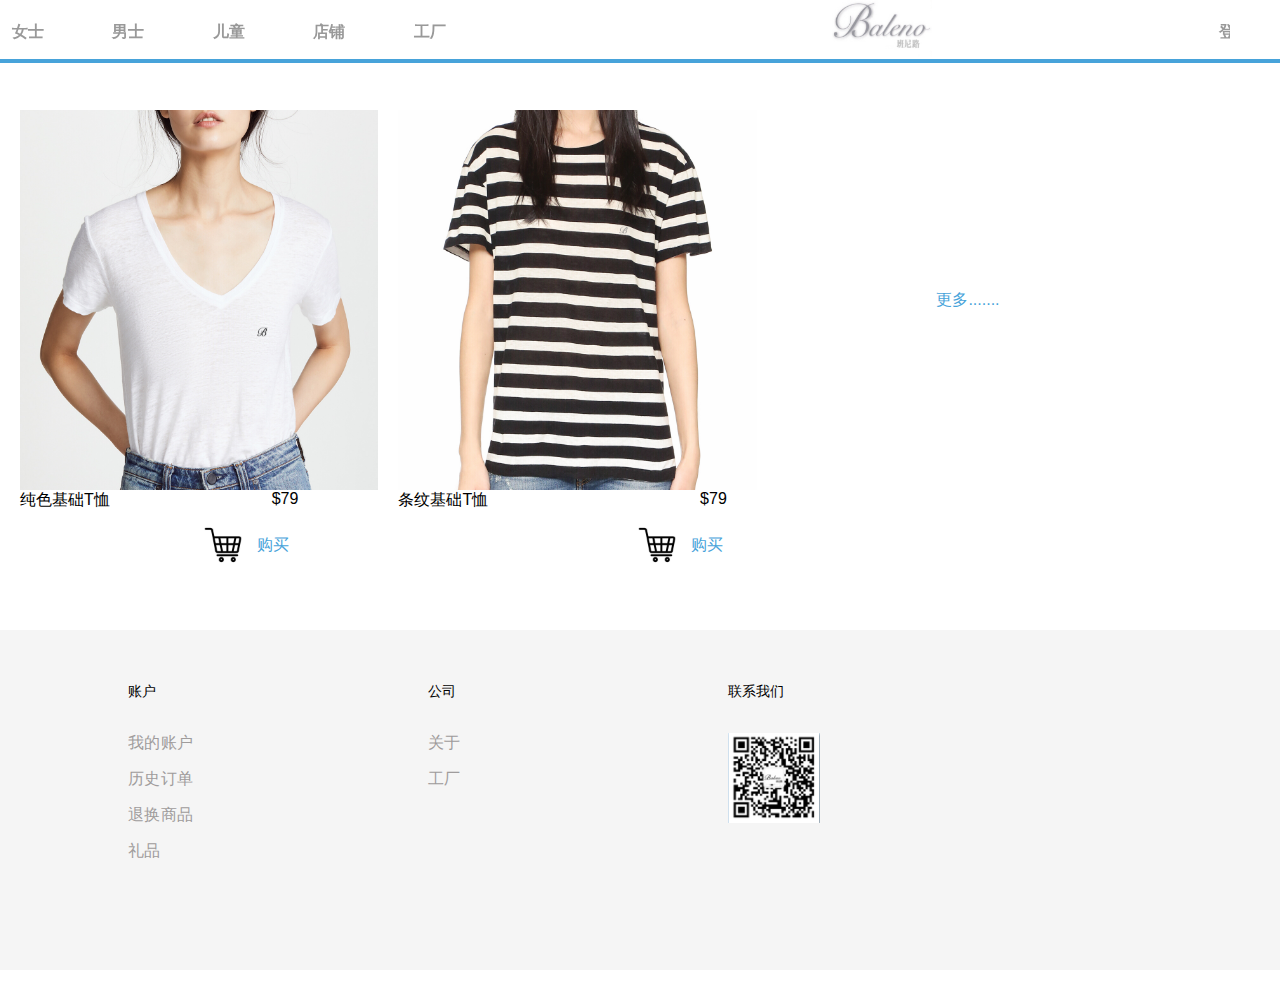
==== html/cloth.html @ f0b354d5 "test" ====
﻿<!DOCTYPE html>
<html lang="en" class="no-js">
<head>
<meta charset="UTF-8" />
<meta http-equiv="X-UA-Compatible" content="IE=edge,chrome=1"> 
<meta name="viewport" content="width=device-width, initial-scale=1.0"> 
<title>Baleno</title>

<link rel="stylesheet" type="text/css" href="../css/default.css" />
<link rel="stylesheet" type="text/css" href="../css/component.css" />

</head>
<body>

<div class="container" style="width:100%;height:120px;margin-top: -30px">
	<div class="main" style="position: fixed;width: 100%;z-index: 999">
		<nav id="cbp-hrmenu" class="cbp-hrmenu">
			<ul>
				<li>
					<a href="#">女士</a>
					<div class="cbp-hrsub">
						<div class="cbp-hrsub-inner"> 
							<div>
								<h4>Basis</h4>
								<ul>
									<li><a href="#">基本款</a></li>
									<li><a href="#">定制款</a></li>
								</ul>
							</div>
							<div>
								<h4>Youth</h4>
								<ul>
									<li><a href="#">上衣</a></li>
									<li><a href="#">裤装</a></li>
									<li><a href="#">裙装</a></li>
								</ul>
							</div>
							<div>
								<h4>Lady</h4>
								<ul>
									<li><a href="#">上衣</a></li>
									<li><a href="#">裤装</a></li>
									<li><a href="#">裙装</a></li>
								</ul>
							</div>
						</div><!-- /cbp-hrsub-inner -->
					</div><!-- /cbp-hrsub -->
				</li>
				<li>
					<a href="#">男士</a>
					<div class="cbp-hrsub">
						<div class="cbp-hrsub-inner"> 
							<div>
								<h4>Basis</h4>
								<ul>
									<li><a href="#">基本款</a></li>
									<li><a href="#">定制款</a></li>
								</ul>
							</div>
							<div>
								<h4>Youth</h4>
								<ul>
									<li><a href="#">上衣</a></li>
									<li><a href="#">裤装</a></li>
								</ul>
							</div>
							<div>
								<h4>Lady</h4>
								<ul>
									<li><a href="#">上衣</a></li>
									<li><a href="#">裤装</a></li>
								</ul>
							</div>
						</div><!-- /cbp-hrsub-inner -->
					</div><!-- /cbp-hrsub -->
				</li>
				<li>
					<a href="#">儿童</a>
					<div class="cbp-hrsub">
						<div class="cbp-hrsub-inner"> 
							<div>
								<h4>Basis</h4>
								<ul>
									<li><a href="#">基本款</a></li>
									<li><a href="#">定制款</a></li>
								</ul>
							</div>
							<div>
								<h4>Mini-me</h4>
								<ul>
									<li><a href="#">男童</a></li>
									<li><a href="#">女童</a></li>
								</ul>
							</div>
						</div><!-- /cbp-hrsub-inner -->
					</div><!-- /cbp-hrsub -->
				</li>
				<li>
					<a href="shop.html">店铺</a>
				</li>
				<li>
					<a href="factory.html">工厂</a>
				</li>
				<li style="position: relative;top: 20px;left:350px;">
					<img src="../img/logo.jpg" style="width: 100px">
				</li>
				<li style="position: relative;left:600px;">
					<a href="#">登入</a>
				</li>
				<li style="position: relative;left:600px;">
					<a href="#">注册</a>
				</li>
				<li style="position: relative;left:600px;">
					<a href="#">购物车</a>
				</li>
			</ul>
		</nav>
	</div>
</div>
<div style="width: 100%;height: 800px;margin-top: 10px；">
	<div style="width: 100%;height: 500px;margin-top:20px;">
		<div style="width: 28%;height: 500px;float: left;margin-left: 20px;">
			<div style="width: 100%;height: 380px;"">
				<img src="../img/纯色基础.jpg" style="width: 100%;height: 100%;">
			</div>
			<div style="width: 100%;height: 30px;">
				<span style="display: block;color: black;display: inline-block;float: left;">纯色基础T恤</span>
	    		<span style="display: block;color: black;display: inline-block;float: right;margin-right: 80px;">$79</span>
			</div>
			<div style="width: 100%;height: 50px;">
				<div style="width: 100px;height: 50px;float: right;margin-right: 80px;">
					<div style="width: 50px;height: 50px;float: left;">
						<img src="../img/cart.jpg" style="width: 100%;height: 100%;">
					</div>
					<div style="width: 50px;height: 50px;float: left;text-align: center;">
						<span style="line-height: 50px">购买</span>
					</div>
				</div>
			</div>
		</div>
		<div style="width: 28%;height: 460px;float: left;margin-left: 20px;">
			<div style="width: 100%;height: 380px;"">
				<img src="../img/条纹.jpg" style="width: 100%;height: 100%;">
			</div>
			<div style="width: 100%;height: 30px;">
				<span style="display: block;color: black;display: inline-block;float: left;">条纹基础T恤</span>
	    		<span style="display: block;color: black;display: inline-block;float: right;margin-right: 30px;">$79</span>
			</div>
			<div style="width: 100%;height: 50px;">
				<div style="width: 100px;height: 50px;float: right;margin-right: 25px;">
					<div style="width: 50px;height: 50px;float: left;">
						<img src="../img/cart.jpg" style="width: 100%;height: 100%;">
					</div>
					<div style="width: 50px;height: 50px;float: left;text-align: center;">
						<span style="line-height: 50px">购买</span>
					</div>
				</div>
			</div>
		</div>
		<div style="width: 33%;height: 380px;float: left;text-align: center;">
			<span style="line-height: 380px"><a href="#" style="color: #47a3da">更多.......</a></span>
		</div>

	</div>
	<div class="foot_content" style="width: 100%;height: 340px;margin-top:20px;">
	    <div class="foot_clumn">
	      <div class="foot_nav">
	        <h6>账户</h6>
	        <ul>
	          <li><a>我的账户</a></li>
	          <li><a>历史订单</a></li>
	          <li><a>退换商品</a></li>
	          <li><a>礼品</a></li>
	        </ul>
	      </div>
	      <div class="foot_nav nav_left">
	        <h6>公司</h6>
	        <ul>
	          <li><a>关于</a></li>
	          <li><a>工厂</a></li>
	        </ul>
	      </div>
	      <div class="foot_nav nav_left">
	        <h6>联系我们</h6>
	        <ul>
	          <li><a><img src="../img/code.png"></a></li>
	        </ul>
	      </div>
	    </div>
  	</div>
	</div>
</div>


<script type="text/javascript" src="../js/jquery.min.js"></script>
<script type="text/javascript" src="../js/cbpHorizontalMenu.min.js"></script>
<script type="text/javascript">
$(function() {
	cbpHorizontalMenu.init();
});
</script>
</body>
</html>
---- css/default.css ----
@font-face {
	font-family: 'fontawesome';
	src:url('../fonts/fontawesome.eot');
	src:url('../fonts/fontawesome.eot?#iefix') format('embedded-opentype'),
		url('../fonts/fontawesome.svg#fontawesome') format('svg'),
		url('../fonts/fontawesome.woff') format('woff'),
		url('../fonts/fontawesome.ttf') format('truetype');
	font-weight: normal;
	font-style: normal;
}

body, html { font-size: 100%; 	padding: 0; margin: 0;}

/* Reset */
*,
*:after,
*:before {
	-webkit-box-sizing: border-box;
	-moz-box-sizing: border-box;
	box-sizing: border-box;
}

/* Clearfix hack by Nicolas Gallagher: http://nicolasgallagher.com/micro-clearfix-hack/ */
.clearfix:before,
.clearfix:after {
	content: " ";
	display: table;
}

.clearfix:after {
	clear: both;
}

body {
    font-family: 'Lato', Calibri, Arial, sans-serif;
    color: #47a3da;
}

a {
	color: #f0f0f0;
	text-decoration: none;
}

a:hover {
	color: #000;
}
.foot_content{
    width: 100%;
    height: 300px;
    color: #bcb8b3;
    background-color: whitesmoke
}
.foot_clumn{
    width: 80%;
    min-width: 1000px;
    overflow: hidden;
    height: 300px;
    margin: 0 auto;
}
.foot_nav{
    width: 300px;
    height: 200px;
    margin-top:20px;
    display: block;
    float: left;
}
.foot_nav h6{
    color: black;
    font: 14px "Minion Regular",Times,"Times New Roman",serif;
}
.foot_nav ul{
    list-style: none;
    display: block;
    margin-left: -40px;
}
.foot_nav ul li{
    margin-top: 15px;
    display: list-item;
}
.foot_nav ul li a{
    letter-spacing: .02em;
    text-decoration: none;
    cursor: pointer;
    color: #9f9c9c
}
---- css/component.css ----
.cbp-hrmenu {
	width: 100%;
	background-color: white;
	border-bottom: 4px solid #47a3da;
}

/* general ul style */
.cbp-hrmenu ul {
	margin: 0;
	padding: 0;
	list-style-type: none;
}

/* first level ul style */
.cbp-hrmenu > ul,
.cbp-hrmenu .cbp-hrsub-inner {
	width: 100%;
	margin-left: -50px;
	padding: 0 1.875em;
	overflow: hidden;
}

.cbp-hrmenu > ul > li {
	display: inline-block;
}

.cbp-hrmenu > ul > li > a {
	font-weight: 700;
	padding: 1em 2em;
	color: #999;
	display: inline-block;
}

.cbp-hrmenu > ul > li > a:hover {
	color: #47a3da;
}

.cbp-hrmenu > ul > li.cbp-hropen a,
.cbp-hrmenu > ul > li.cbp-hropen > a:hover {
	color: #fff;
	background: #47a3da;
}

/* sub-menu */
.cbp-hrmenu .cbp-hrsub {
	display: none;
	position: absolute;
	background: #47a3da;
	width: 100%;
	left: 0;
}

.cbp-hropen .cbp-hrsub {
	display: block;
	padding-bottom: 3em;
}

.cbp-hrmenu .cbp-hrsub-inner > div {
	width: 33%;
	float: left;
	padding: 0 2em 0;
}

.cbp-hrmenu .cbp-hrsub-inner:before,
.cbp-hrmenu .cbp-hrsub-inner:after {
	content: " ";
	display: table;
}

.cbp-hrmenu .cbp-hrsub-inner:after {
	clear: both;
}

.cbp-hrmenu .cbp-hrsub-inner > div a {
	line-height: 2em;
}

.cbp-hrsub h4 {
	color: #afdefa;
	padding: 2em 0 0.6em;
	margin: 0;
	font-size: 160%;
	font-weight: 300;
}

/* Examples for media queries */

@media screen and (max-width: 52.75em) { 

	.cbp-hrmenu {
		font-size: 80%;
	}

}

@media screen and (max-width: 43em) { 

	.cbp-hrmenu {
		font-size: 120%;
		border: none;
	}

	.cbp-hrmenu > ul,
	.cbp-hrmenu .cbp-hrsub-inner {
		width: 100%;
		padding: 0;
	}

	.cbp-hrmenu .cbp-hrsub-inner {
		padding: 0 2em;
		font-size: 75%;
	}

	.cbp-hrmenu > ul > li {
		display: block;
		border-bottom: 4px solid #47a3da;
	}

	.cbp-hrmenu > ul > li > a { 
		display: block;
		padding: 1em 3em;
	}

	.cbp-hrmenu .cbp-hrsub { 
		position: relative;
	}

	.cbp-hrsub h4 {
		padding-top: 0.6em;
	}

}

@media screen and (max-width: 36em) { 
	.cbp-hrmenu .cbp-hrsub-inner > div {
		width: 100%;
		float: none;
		padding: 0 2em;
	}
}
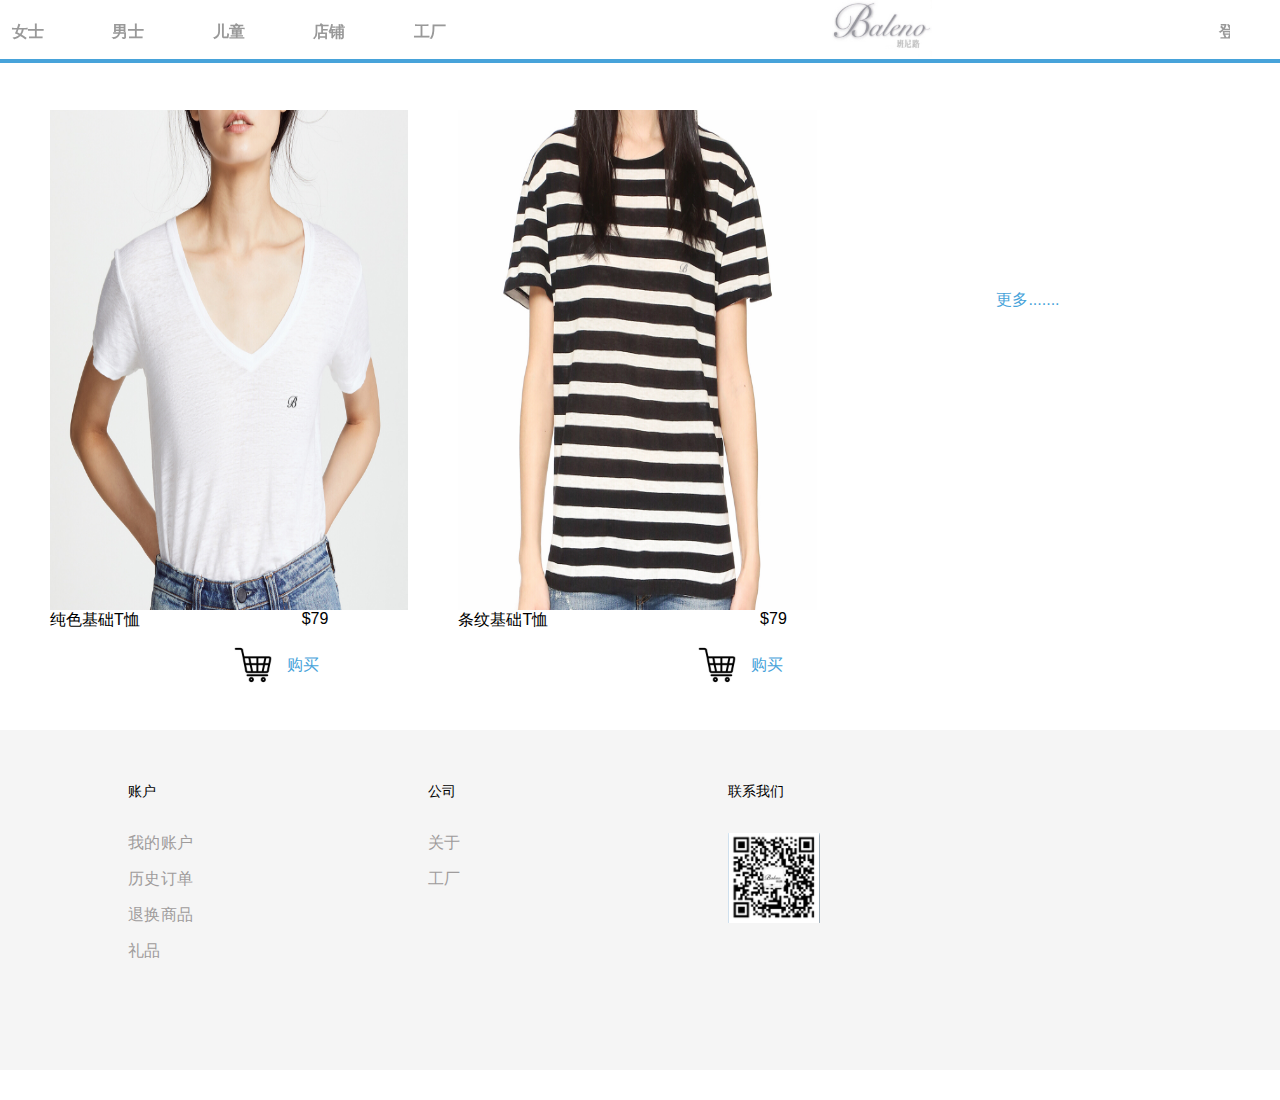
==== commit 9fc315c8: "second" ====
--- a/html/cloth.html
+++ b/html/cloth.html
@@ -102,7 +102,7 @@
 					<a href="factory.html">工厂</a>
 				</li>
 				<li style="position: relative;top: 20px;left:350px;">
-					<img src="../img/logo.jpg" style="width: 100px">
+					<img src="../img/logo.jpg" style="width: 100px" onclick="toIndex()">
 				</li>
 				<li style="position: relative;left:600px;">
 					<a href="#">登入</a>
@@ -118,9 +118,9 @@
 	</div>
 </div>
 <div style="width: 100%;height: 800px;margin-top: 10px；">
-	<div style="width: 100%;height: 500px;margin-top:20px;">
-		<div style="width: 28%;height: 500px;float: left;margin-left: 20px;">
-			<div style="width: 100%;height: 380px;"">
+	<div style="width: 100%;height: 600px;margin-top:20px;">
+		<div style="width: 28%;height: 600px;float: left;margin-left: 50px;">
+			<div style="width: 100%;height: 500px;"">
 				<img src="../img/纯色基础.jpg" style="width: 100%;height: 100%;">
 			</div>
 			<div style="width: 100%;height: 30px;">
@@ -138,8 +138,8 @@
 				</div>
 			</div>
 		</div>
-		<div style="width: 28%;height: 460px;float: left;margin-left: 20px;">
-			<div style="width: 100%;height: 380px;"">
+		<div style="width: 28%;height: 600px;float: left;margin-left: 50px;">
+			<div style="width: 100%;height: 500px;"">
 				<img src="../img/条纹.jpg" style="width: 100%;height: 100%;">
 			</div>
 			<div style="width: 100%;height: 30px;">
--- a/css/component.css
+++ b/css/component.css
@@ -140,4 +140,32 @@
 }
 
 
-
+.searchBlock{  
+    width: 110px;  
+    border-bottom:solid 1px #ddd;  
+    border-radius: 5px;  
+    -webkit-border-radius: 5px;  
+    -moz-border-radius: 5px;  
+    -khtml-border-radius: 5px;  
+}  
+  
+.searchBlock span{  
+    float: left;  
+}  
+.searchText{  
+    border: none;  
+    width: 80px;  
+    margin: 2px 5px;  
+    outline: 0 none;  
+}  
+.searchBtn{  
+    border: none;  
+    width: 16px;  
+    height: 16px;  
+    cursor: pointer;  
+    background-image: url("../img/search.gif");  
+    background-repeat: no-repeat;  
+    display: inline;  
+    margin: 2px 0px;  
+    float: left;
+}  
